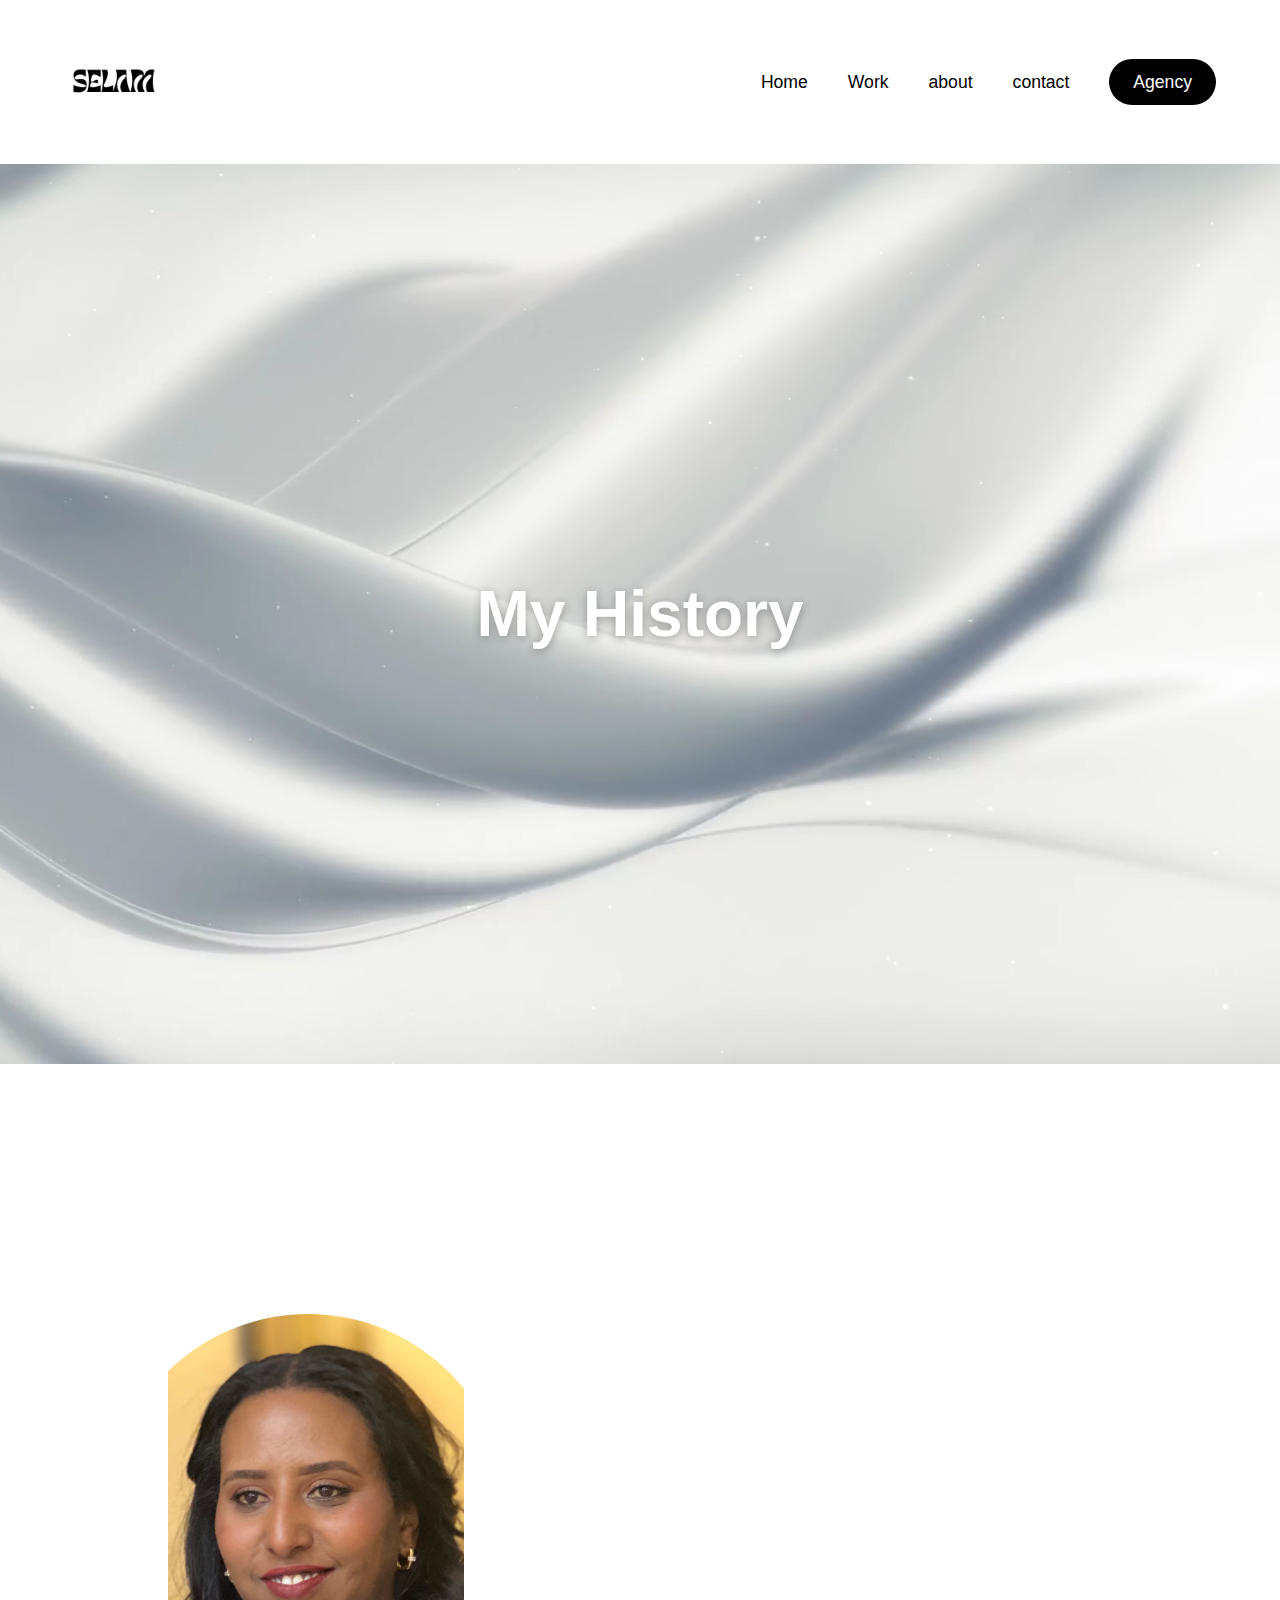
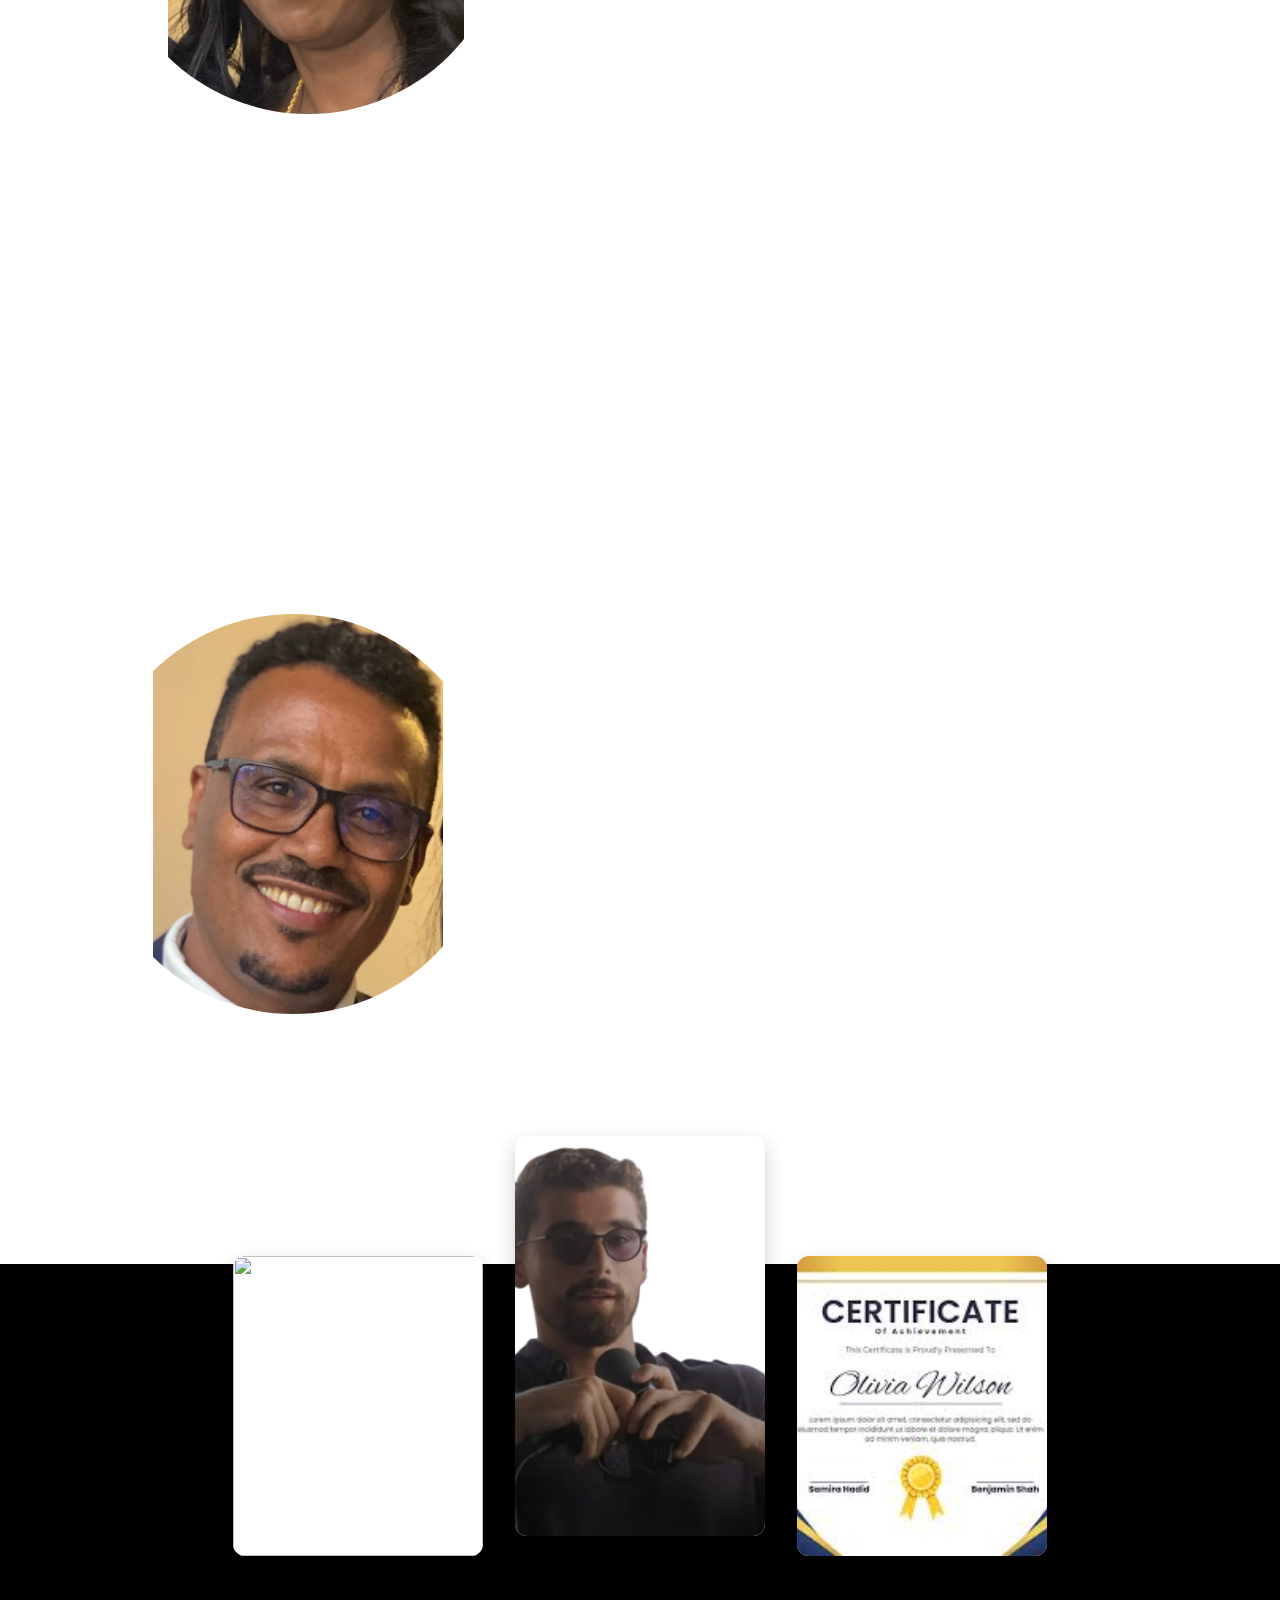
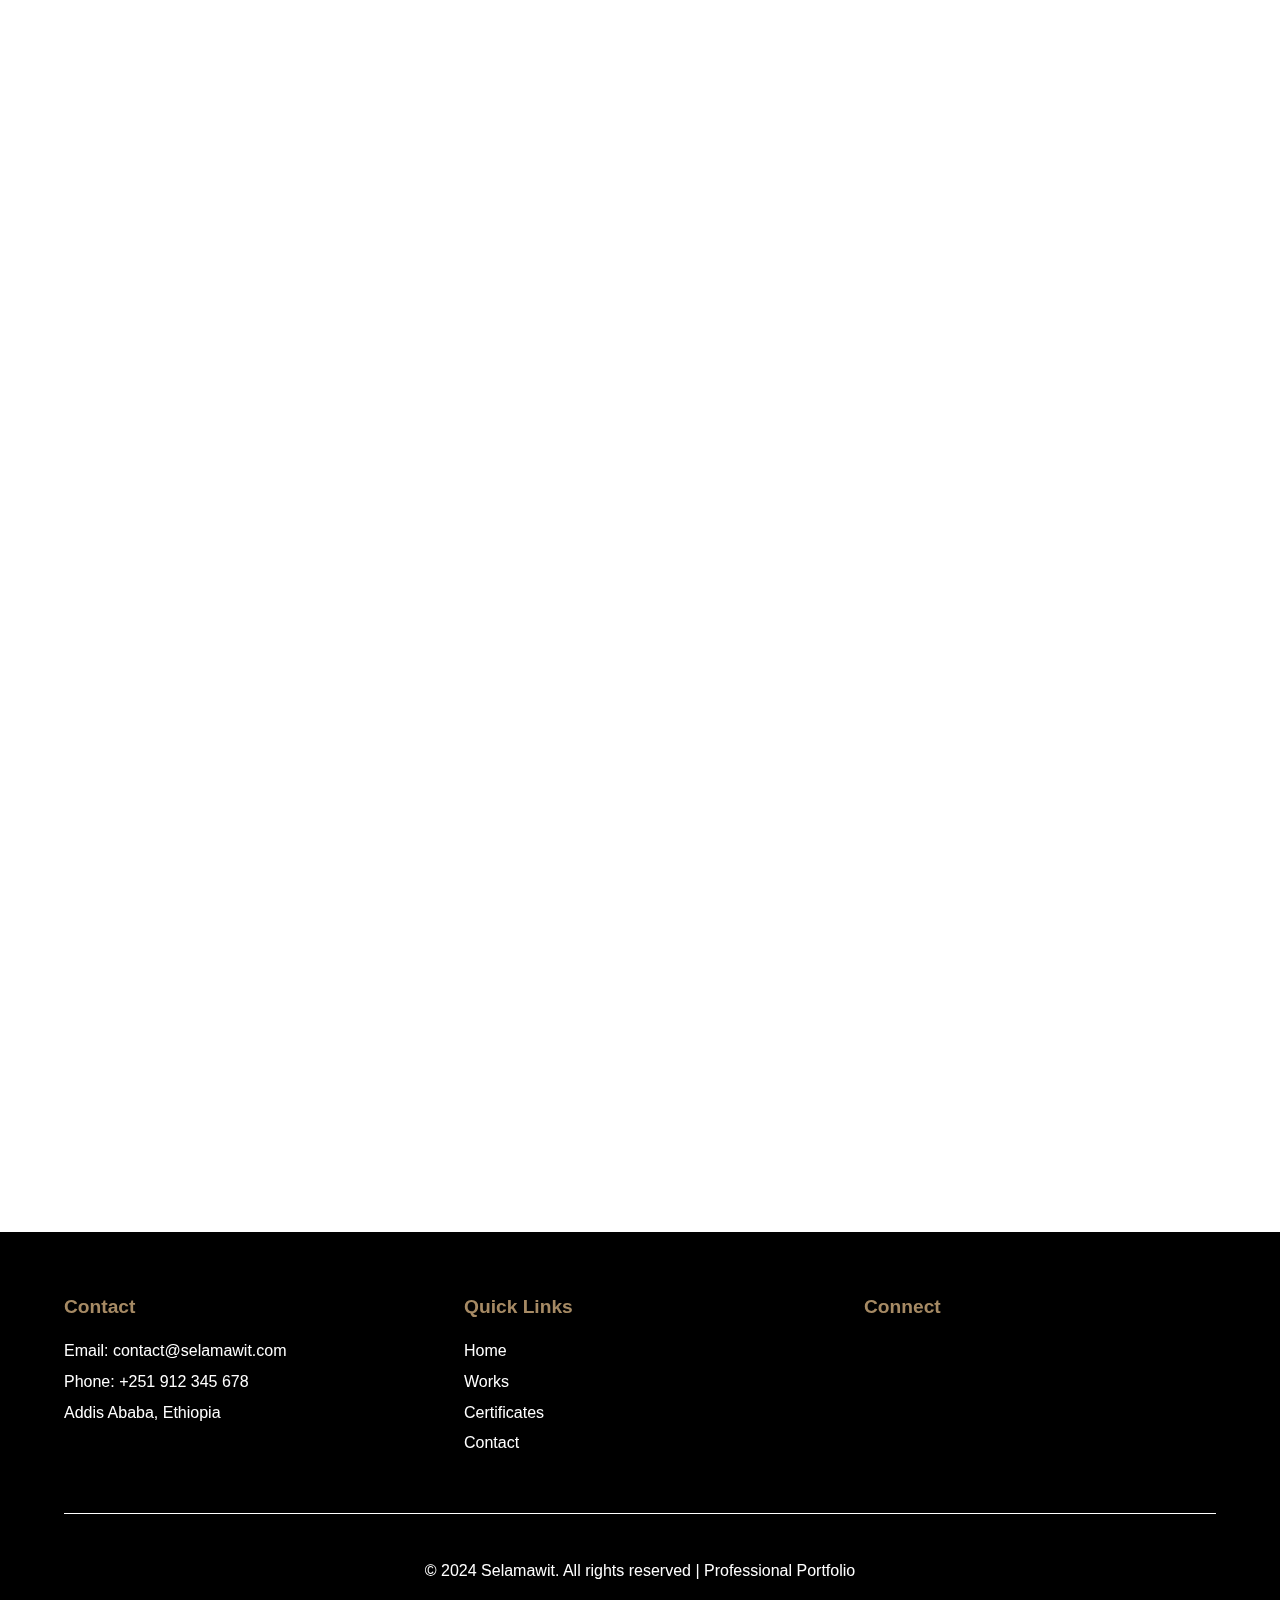
==== about.html @ 22bcc101 "Add files via upload" ====
<!DOCTYPE html>
<html lang="en">
<head>
  <meta charset="UTF-8" />
  <meta name="viewport" content="width=device-width, initial-scale=1.0" />
  <title>About Selamawit</title>
  <style>
    * {
      margin: 0;
            padding: 0;
            box-sizing: border-box;
            font-family: 'Arial', sans-serif;
            scroll-behavior: smooth;
    }
    

    nav {
            padding: 2rem 5%;
            display: flex;
            justify-content: space-between;
            align-items: center;
            background: white;
            position: relative;
        }

        .nav-links {
            display: flex;
            gap: 2.5rem;
            align-items: center;
        }

        .nav-links a {
            text-decoration: none;
            color: #000;
            font-size: 1.1rem;
            transition: all 0.3s ease;
        }

        .nav-links a:hover {
            color: #bfbf49;
        }

        .agency-btn {
            background: #000;
            color: white !important;
            padding: 0.8rem 1.5rem;
            border-radius: 25px;
            transition: all 0.3s ease;
        }

        .agency-btn:hover {
            background: #a68a64;
        }

        .hero-section {
            display: flex;
            justify-content: space-between;
            align-items: center;
            padding: 4rem 5%;
        }

        .hero-text {
            max-width: 45%;
        }

        h1 {
            font-size: 3.8rem;
            margin-bottom: 2rem;
            line-height: 1.1;
        }

        .titles {
            font-size: 1.4rem;
            color: #555;
            margin-bottom: 3rem;
        }

        .see-more {
            background: #000;
            color: white;
            padding: 1.2rem 2.5rem;
            border: none;
            border-radius: 30px;
            font-size: 1.1rem;
            cursor: pointer;
            transition: all 0.3s ease;
        }

        .see-more:hover {
            background: #a68a64;
            transform: scale(1.05);
        }

        .hero-image {
            width: 45%;
            height: 500px;
            border-radius: 15px;
        }

        .hero-image img {
            width: 100%;
            height: 100%;
            object-fit: cover;
            border-radius: 15px;
            transition: all 0.3s ease;
        }

        .hero-image img:hover {
            transform: scale(1.05);
        }

        nav img {
            width: 100px;
        }

        /* Hamburger Menu Styles */
        .hamburger {
            display: none;
            cursor: pointer;
            background: none;
            border: none;
            padding: 10px;
            z-index: 1001;
        }

        .hamburger span {
            display: block;
            width: 25px;
            height: 3px;
            background: #000;
            margin: 5px 0;
            transition: all 0.3s ease;
            transform-origin: center;
        }

        .hamburger.active span:nth-child(1) {
            transform: rotate(45deg) translate(5px, 5px);
        }

        .hamburger.active span:nth-child(2) {
            opacity: 0;
        }

        .hamburger.active span:nth-child(3) {
            transform: rotate(-45deg) translate(7px, -6px);
        }

        /* Responsive Styles */
        @media (max-width: 768px) {
            .hamburger {
                display: block;
            }

            .nav-links {
                position: fixed;
                top: 0;
                right: -100%;
                height: 100vh;
                width: 100%;
                background: white;
                flex-direction: column;
                justify-content: center;
                transition: all 0.3s ease;
                padding: 2rem 0;
                z-index: 1000;
            }

            .nav-links.active {
                right: 0;
            }

            nav {
                padding: 1.5rem 5%;
            }

            h1 {
                font-size: 2.8rem;
            }

            .hero-section {
                flex-direction: column;
                padding: 2rem 5%;
            }

            .hero-text {
                max-width: 100%;
                text-align: center;
                margin-bottom: 3rem;
            }

            .hero-image {
                width: 100%;
                height: 400px;
            }

            .titles {
                font-size: 1.2rem;
            }
        }

        @media (max-width: 480px) {
            nav {
                padding: 1rem 5%;
            }

            h1 {
                font-size: 2.2rem;
            }

            .titles {
                font-size: 1rem;
            }

            .hero-image {
                height: 300px;
            }

            nav img {
                width: 80px;
            }
        }
        footer {
            background: #000000;
            color: white;
            padding: 4rem 5%;
            margin-top: 5rem;
        }

        .footer-content {
            max-width: 1200px;
            margin: 0 auto;
            display: grid;
            grid-template-columns: repeat(auto-fit, minmax(250px, 1fr));
            gap: 3rem;
        }

        .footer-section h3 {
            color: #a68a64;
            margin-bottom: 1.5rem;
            font-size: 1.2rem;
        }

        .footer-links {
            list-style: none;
            padding: 0;
        }

        .footer-links li {
            margin-bottom: 0.8rem;
        }

        .footer-links a {
            color: #ffffff;
            text-decoration: none;
            transition: color 0.3s ease;
        }

        .footer-links a:hover {
            color: #a68a64;
        }

        .social-links {
            display: flex;
            gap: 1.5rem;
            margin-top: 1rem;
        }

        .social-links a {
            color: white;
            font-size: 1.5rem;
            transition: color 0.3s ease;
        }

        .social-links a:hover {
            color: #a68a64;
        }

        .footer-bottom {
            text-align: center;
            padding-top: 3rem;
            margin-top: 3rem;
            border-top: 1px solid #ffffff;
        }

    /* VIDEO HERO */
    .about-hero {
      height: 100vh;
      position: relative;
      overflow: hidden;

     
    }

    #about-video {
      position: absolute;
      top: 50%;
      left: 50%;
      transform: translate(-50%, -50%);
      min-width: 100%;
      min-height: 100%;
      z-index: -1;
    }

    .hero-title {
      position: absolute;
      top: 50%;
      left: 50%;
      transform: translate(-50%, -50%);
      color: white;
      font-size: 4rem;
      text-align: center;
      text-shadow: 0 2px 10px rgba(0, 0, 0, 0.3);
    }

    /* CONTENT SECTIONS */
    .content-section {
      padding: 6rem 5%;
      display: flex;
      gap: 4rem;
      align-items: center;
      min-height: 100vh;
    }

    .image-circle {
      flex-shrink: 0;
      width: 100%;
      max-width: 400px;
      aspect-ratio: 1 / 1;
      border-radius: 50%;
    
     
      overflow: hidden;
      
      margin: 0 auto;
    }

    .image-circle img {
      width: 50;
      margin-left: 15%;
      height: 100%;
      object-fit: cover;
      display: block;
    }

    .text-content {
      flex: 1;
      max-width: 600px;
      padding: 2rem;
      opacity: 0;
      transform: translateX(50px);
      transition: all 0.6s ease-out;
    }

    .content-section.in-view .text-content {
      opacity: 1;
      transform: translateY(0);
    }

    .content-section.alternate .image-circle {
      order: 1;
      
      
      margin-left: auto;
    }
    .content-section.alternate .text-content {
      order: 1;
      
      
      margin-left: auto;
    }

    .pillars-section {
      padding: 6rem 5%;
      background: #000000;
    }

    .pillar-container {
      display: flex;
      justify-content: center;
      gap: 2rem;
      margin-top: 3rem;
    }

    .pillar {
      width: 250px;
      background: white;
      position: relative;
      border-radius: 12px;
      box-shadow: 0 8px 20px rgba(0, 0, 0, 0.2);
      overflow: hidden;
      margin-top: -180px;
    }

    .pillar img {
      width: 100%;
      height: 100%;
      object-fit: cover;
    }

    .pillar.middle {
      height: 400px;
      margin-top: -300px;
    }

    .pillar:not(.middle) {
      height: 300px;
    }

    .final-section {
      text-align: center;
      padding: 6rem 5%;
      background: #000000;
      color: white;
      min-height: 50vh;
    }

    /* RESPONSIVE */
    @media (max-width: 768px) {
      .content-section {
        flex-direction: column;
        padding: 4rem 5%;
        text-align: center;
      }

      .image-circle {
        width: 250px;
        aspect-ratio: 1 / 1;
        margin: 0 auto;
      }

      .text-content {
        transform: translateY(50px);
        opacity: 0;
        padding: 1.5rem 1rem;
        max-width: 100%;
      }

      .content-section.in-view .text-content {
        transform: translateY(0);
        opacity: 1;
      }

      .content-section.alternate .image-circle {
        order: unset;
        margin-left: 0;
      }

      .pillar-container {
        flex-direction: column;
        align-items: center;
      }

      .pillar {
        width: 90%;
        height: 250px !important;
        margin-top: 1.5rem !important;
      }

      .pillar.middle {
        margin-top: 1.5rem !important;
      }
    }
  </style>
</head>
<body>
  <nav>
    <img src="assets/imgs/Logo.png" alt="Logo">
    <button class="hamburger">
        <span></span>
        <span></span>
        <span></span>
    </button>
    <div class="nav-links">
        <a href="index.html">Home</a>
        <a href="Work.html">Work</a>
        <a href="about.html">about</a>
        <a href="contact.html">contact</a>
        <a href="agency.selamawit.org" class="agency-btn">Agency</a>
    </div>
</nav>
  <section class="about-hero">
    <video id="about-video" autoplay muted loop playsinline>
      <source src="assets/vid/bg.mp4" type="video/mp4" />
    </video>
    <h1 class="hero-title">My History</h1>
  </section>

  <section class="content-section">
    <div class="image-circle">
      <img src="assets/imgs/me.png" />
    </div>
    <div class="text-content">
      <p>Hi am Selamawit <br> Lorem ipsum dolor sit amet consectetur adipisicing elit. At odit ratione commodi voluptatibus dolor dolores non accusamus, unde inventore quaerat? Odit similique modi, sit autem dolorum debitis culpa nihil dolor.</p>
    </div>
  </section>

  <section class="content-section alternate">
    <div class="image-circle">
      <img src="assets/imgs/Hus.png" />
    </div>
    <div class="text-content">
      <h2>My right hand</h2>
      <p>Lorem ipsum dolor sit amet consectetur adipisicing elit. Vitae culpa sed veniam aperiam eos ipsam, tenetur labore temporibus nostrum vel officia repellat earum exercitationem numquam aliquam nisi quas reiciendis voluptatem!</p>
    </div>
  </section>

  <section class="pillars-section">
    <h2 style="color: white; text-align: center">People I Respect</h2>
    <div class="pillar-container">
      <div class="pillar"><img src="assets/pillar1.jpg" alt="" /></div>
      <div class="pillar middle"><img src="assets/imgs/hero-bg.jpg" alt="" /></div>
      <div class="pillar"><img src="assets/imgs/download (2).jpeg" alt="" /></div>
    </div>
  </section>

  <section class="content-section">
    <div class="image-circle">
      <img src="assets/img3.jpg" />
    </div>
    <div class="text-content">
      <p>...section text...</p>
    </div>
  </section>

  <section class="content-section alternate">
    <div class="image-circle">
      <img src="assets/img4.jpg" />
    </div>
    <div class="text-content">
      <p>...section text...</p>
    </div>
  </section>

  <section class="content-section">
    <div class="image-circle">
      <img src="assets/img5.jpg" />
    </div>
    <div class="text-content">
      <p>...section text...</p>
    </div>
  </section>


  <footer>
    <div class="footer-content">
        <div class="footer-section">
            <h3>Contact</h3>
            <ul class="footer-links">
                <li>Email: contact@selamawit.com</li>
                <li>Phone: +251 912 345 678</li>
                <li>Addis Ababa, Ethiopia</li>
            </ul>
        </div>
        <div class="footer-section">
            <h3>Quick Links</h3>
            <ul class="footer-links">
                <li><a href="index.html">Home</a></li>
                <li><a href="works.html">Works</a></li>
                <li><a href="cert.html">Certificates</a></li>
                <li><a href="contact.html">Contact</a></li>
            </ul>
        </div>
        <div class="footer-section">
            <h3>Connect</h3>
            <div class="social-links">
                <a href="#"><i class="fab fa-linkedin"></i></a>
                <a href="#"><i class="fab fa-twitter"></i></a>
                <a href="#"><i class="fab fa-instagram"></i></a>
            </div>
        </div>
    </div>
    <div class="footer-bottom">
        <p>&copy; 2024 Selamawit. All rights reserved | Professional Portfolio</p>
    </div>

  <script>
    const observer = new IntersectionObserver(entries => {
      entries.forEach(entry => {
        if (entry.isIntersecting) {
          entry.target.classList.add('in-view');
        }
      });
    }, {
      threshold: 0.2
    });

    document.querySelectorAll('.content-section').forEach(section => {
      observer.observe(section);
    });
  </script>
  <script>
        document.addEventListener('DOMContentLoaded', function() {
            const hamburger = document.querySelector('.hamburger');
            const navLinks = document.querySelector('.nav-links');

            hamburger.addEventListener('click', function() {
                this.classList.toggle('active');
                navLinks.classList.toggle('active');
            });

            document.addEventListener('click', function(event) {
                if (!event.target.closest('nav') && !event.target.closest('.nav-links')) {
                    hamburger.classList.remove('active');
                    navLinks.classList.remove('active');
                }
            });

            document.querySelectorAll('.nav-links a').forEach(link => {
                link.addEventListener('click', () => {
                    hamburger.classList.remove('active');
                    navLinks.classList.remove('active');
                });
            });
        });
  </script>
</body>
</html>
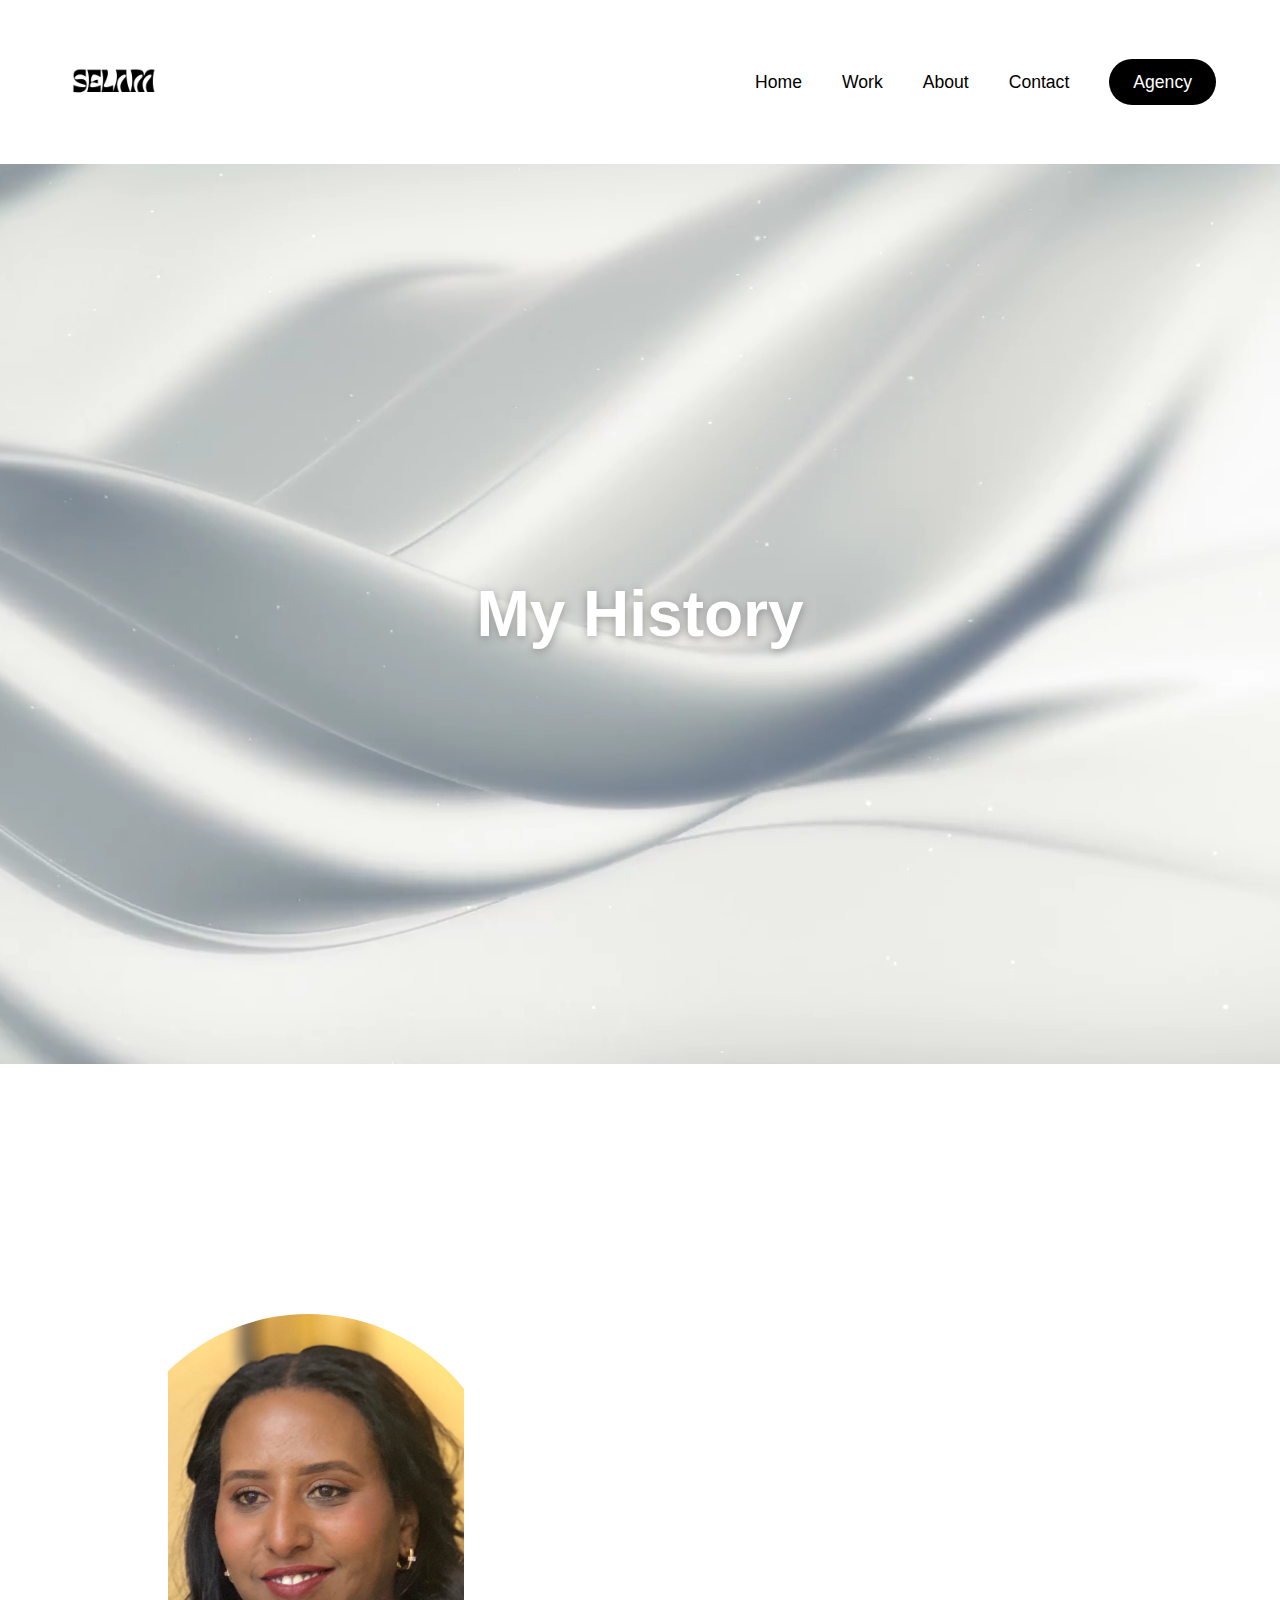
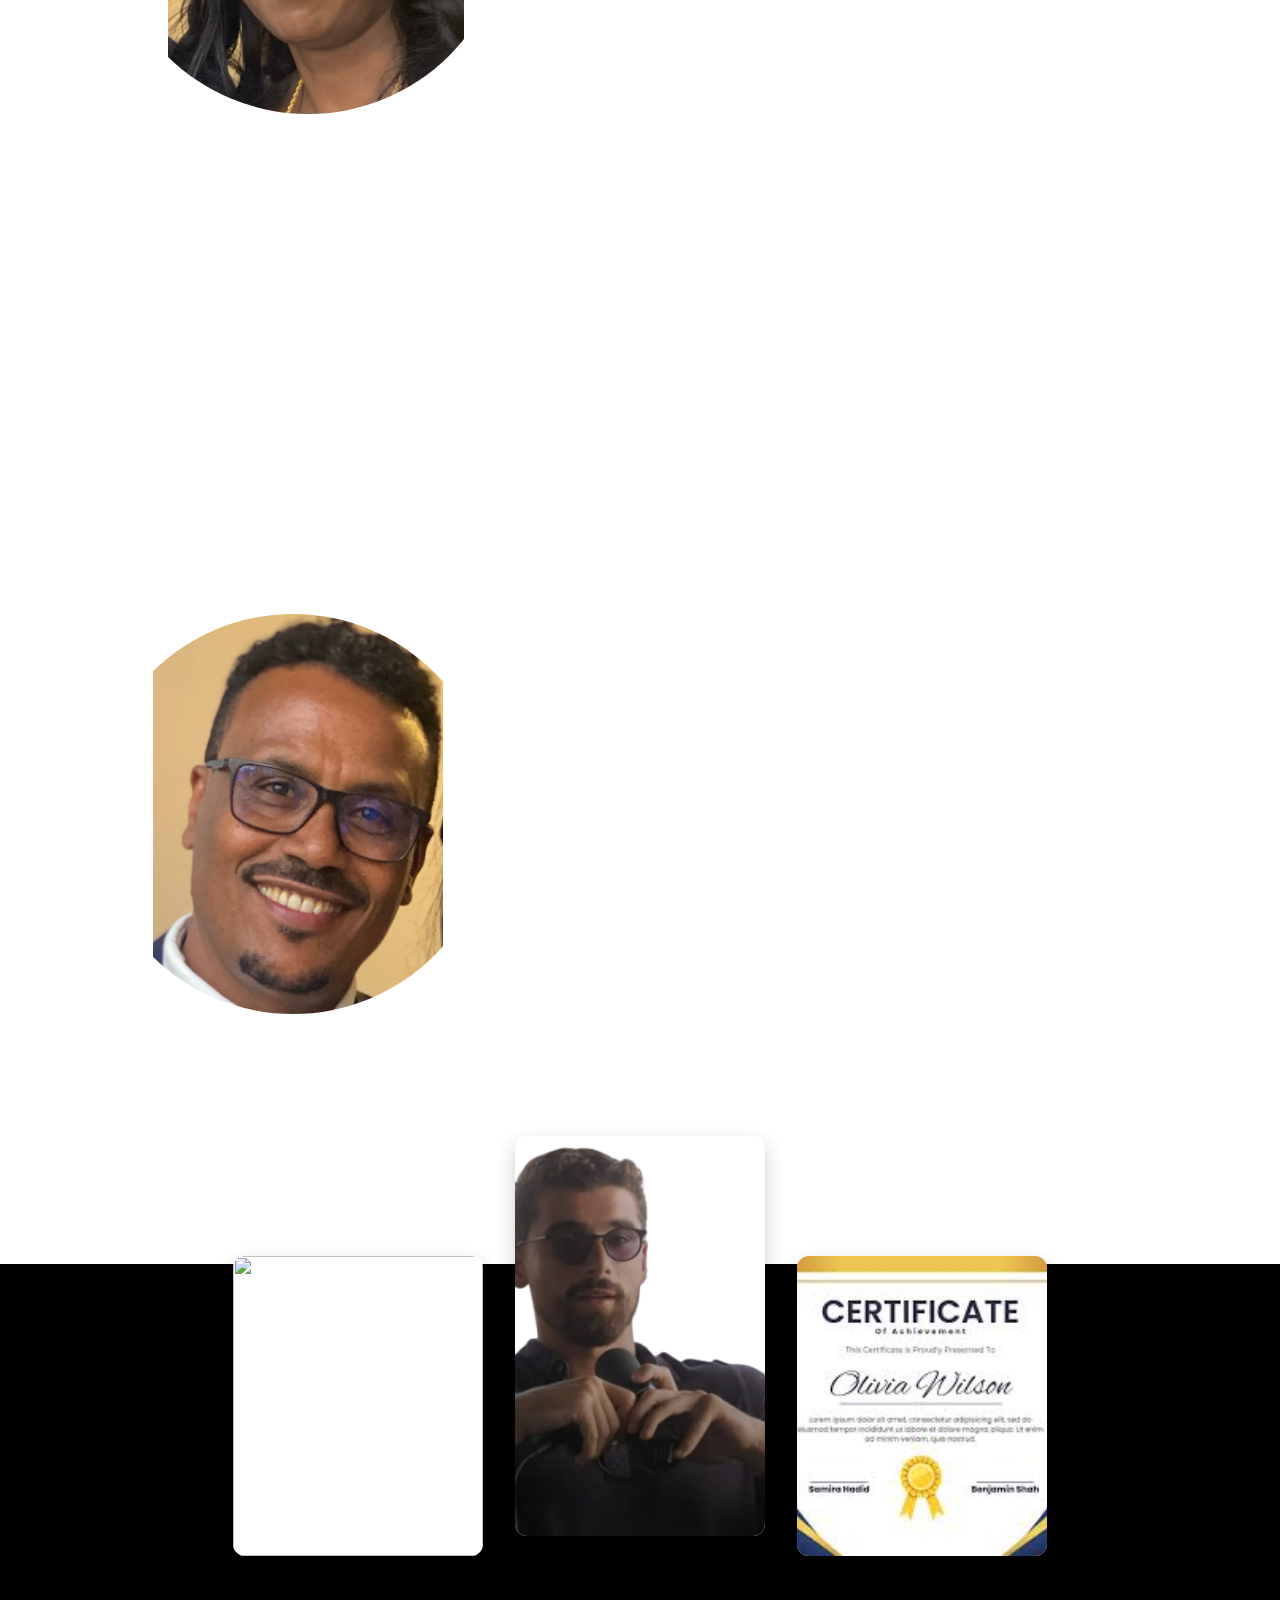
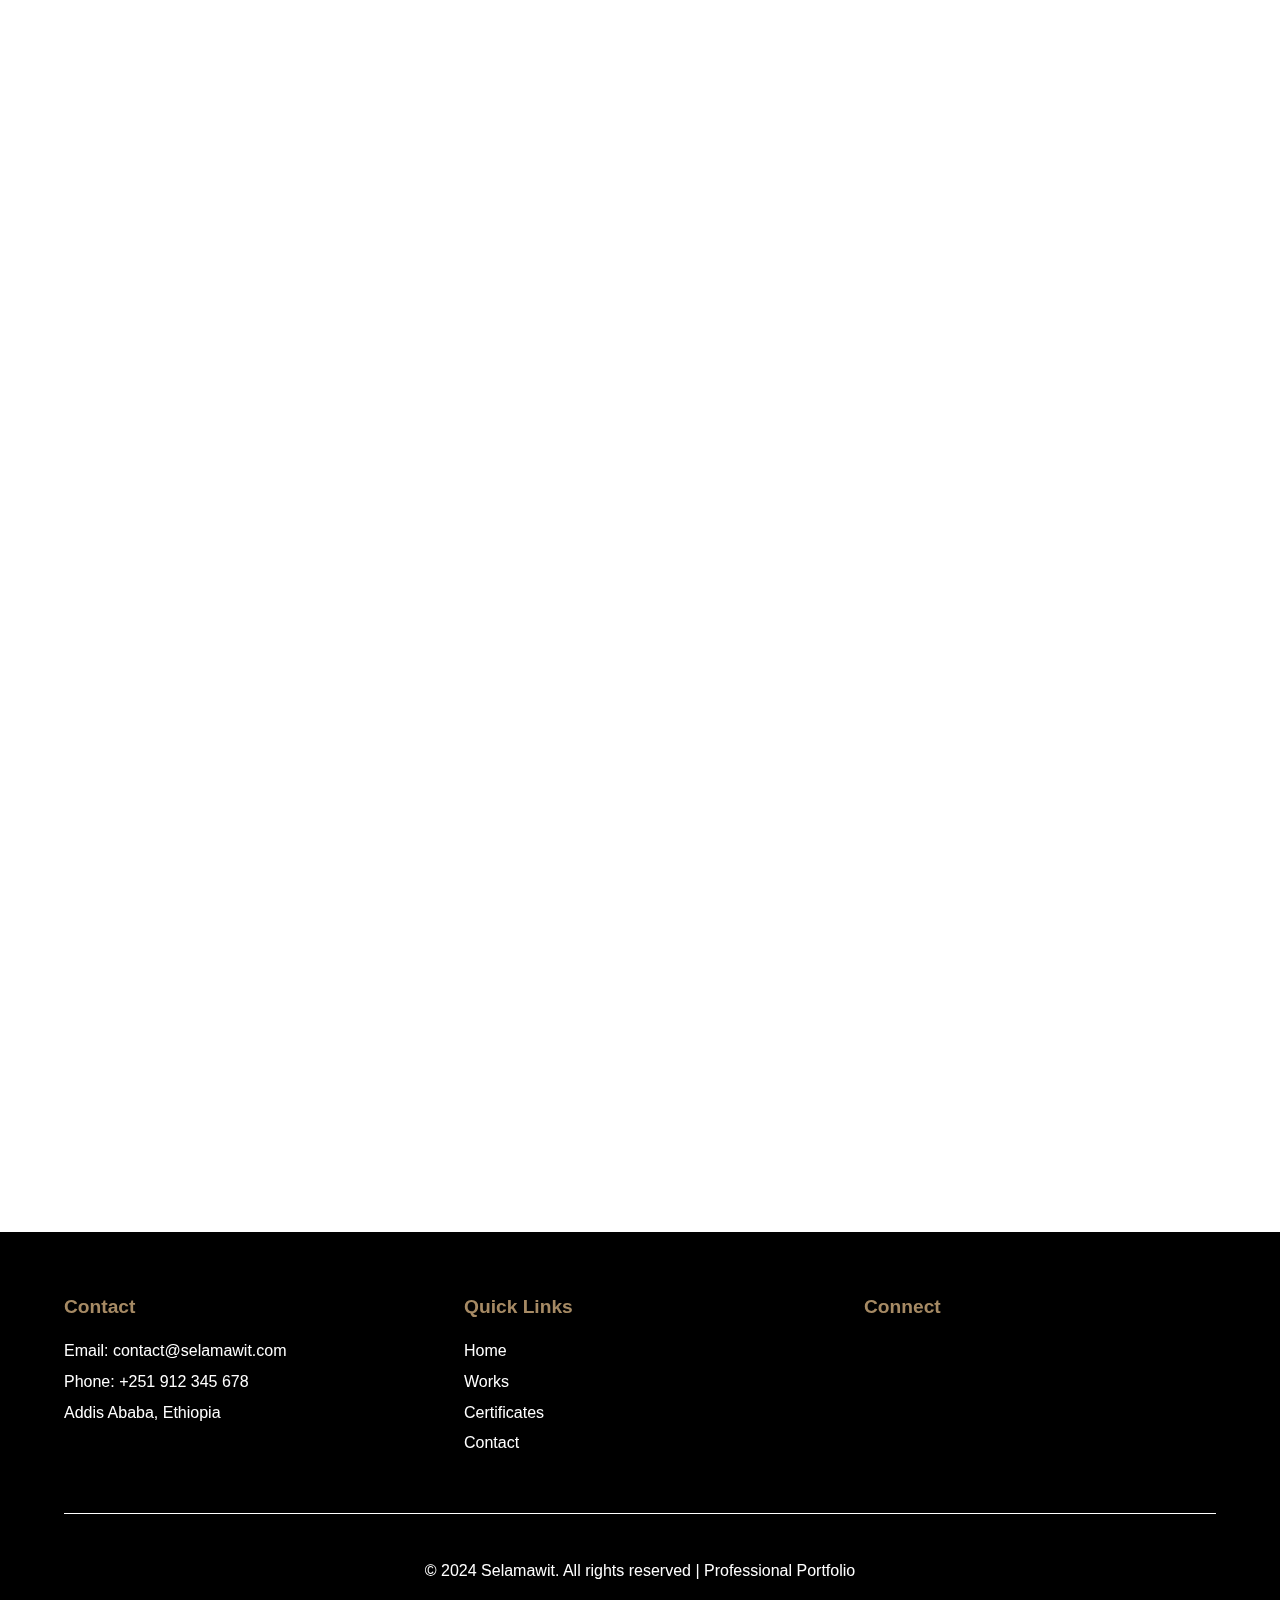
==== commit c0b46a47: "Add files via upload" ====
--- a/about.html
+++ b/about.html
@@ -473,8 +473,8 @@
     <div class="nav-links">
         <a href="index.html">Home</a>
         <a href="Work.html">Work</a>
-        <a href="about.html">about</a>
-        <a href="contact.html">contact</a>
+        <a href="about.html">About</a>
+        <a href="contact.html">Contact</a>
         <a href="agency.selamawit.org" class="agency-btn">Agency</a>
     </div>
 </nav>
